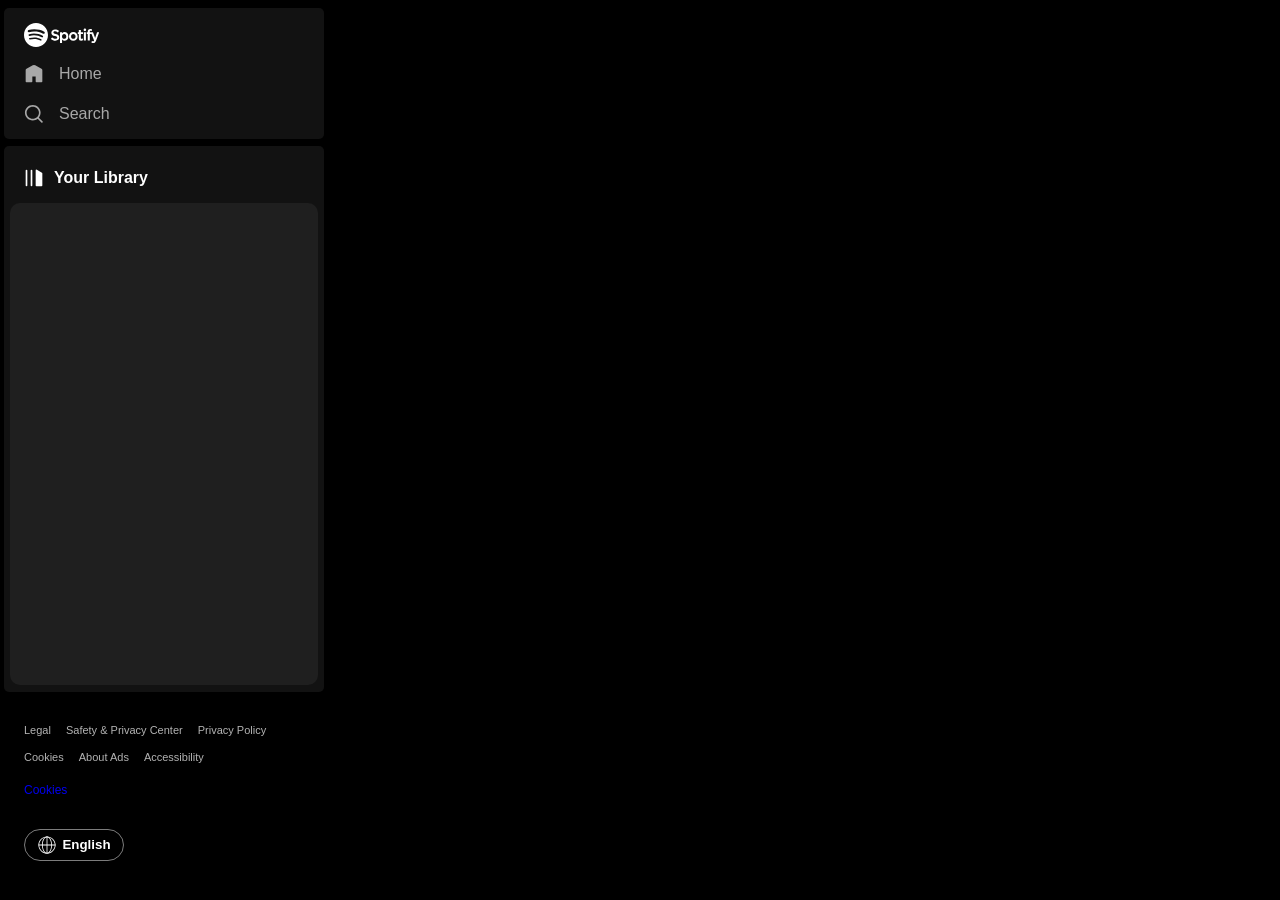
==== index.html @ 018eb4a4 "style added to langbutton" ====
<!DOCTYPE html>
<html lang="en">
<head>
    <meta charset="UTF-8">
    <meta name="viewport" content="width=device-width, initial-scale=1.0">
    <title>Spotify - Web Player: Music for everyone</title>
    <link rel="stylesheet" href="style.css">
</head>
<body>
    <div class="container">
        <div class="left">
            <div class="leftBox1">
                <div class="logoClose">
                    <div class="logo"></div>
                    <div class="close">
                        <svg xmlns="http://www.w3.org/2000/svg" viewBox="0 0 24 24" width="24" height="24" fill="white" stroke="white" stroke-width="2" stroke-linecap="round" stroke-linejoin="round" class="close-icon">
                            <line x1="18" y1="6" x2="6" y2="18"></line>
                            <line x1="6" y1="6" x2="18" y2="18"></line>
                        </svg>
                    </div>
                </div>
                <div class="menus">
                    <ul>
                        <li>
                            <div class="icon home">
                                <svg xmlns="http://www.w3.org/2000/svg" fill="currentColor" data-encore-id="icon" role="img" aria-hidden="true" class="Svg-sc-ytk21e-0 iYxpxA home-active-icon" viewBox="0 0 24 24">
                                    <path d="M13.5 1.515a3 3 0 0 0-3 0L3 5.845a2 2 0 0 0-1 1.732V21a1 1 0 0 0 1 1h6a1 1 0 0 0 1-1v-6h4v6a1 1 0 0 0 1 1h6a1 1 0 0 0 1-1V7.577a2 2 0 0 0-1-1.732l-7.5-4.33z"></path>
                                </svg>
                            </div>Home
                        </li>
                        <li>
                            <div class="icon search">
                                <svg xmlns="http://www.w3.org/2000/svg" fill="currentColor" data-encore-id="icon"role="img" aria-hidden="true" class="Svg-sc-ytk21e-0 iYxpxA search-icon"viewBox="0 0 24 24">
                                    <path d="M10.533 1.279c-5.18 0-9.407 4.14-9.407 9.279s4.226 9.279 9.407 9.279c2.234 0 4.29-.77 5.907-2.058l4.353 4.353a1 1 0 1 0 1.414-1.414l-4.344-4.344a9.157 9.157 0 0 0 2.077-5.816c0-5.14-4.226-9.28-9.407-9.28zm-7.407 9.279c0-4.006 3.302-7.28 7.407-7.28s7.407 3.274 7.407 7.28-3.302 7.279-7.407 7.279-7.407-3.273-7.407-7.28z"></path>
                                </svg>
                            </div>Search
                        </li>
                    </ul>
                </div>
            </div>
            <div class="leftBox2">
                <div class="library">
                    <div class="icon libraryIcon"></div>Your Library
                </div>
                <div class="libraryList">
                    <ul>
                        
                    </ul>
                </div>
            </div>
            <div class="leftBox3">
                <div class="footdata">
                    <ul>
                        <li>Legal</li>
                        <li>Safety & Privacy Center</li>
                        <li>Privacy Policy</li>
                        <li>Cookies</li>
                        <li>About Ads</li>
                        <li>Accessibility</li>
                    </ul>
                    <div class="left3"><a href="#">Cookies</a></div>
                </div>
                <button class="langButton">
                    <div class="internetIcon"></div>English
                </button>
            </div>
        </div>
        <div class="right">
            
        </div>
    </div>
</body>
</html>
---- style.css ----
* {
    margin: 0;
    padding: 0;
    font-family: SpotifyMixUI, CircularSp-Arab, CircularSp-Hebr, CircularSp-Cyrl, CircularSp-Grek, CircularSp-Deva, Helvetica Neue, helvetica, arial, Hiragino Kaku Gothic ProN, Meiryo, MS Gothic;
}

body {
    background-color: black;
}

.container {
    display: flex;
}

.left {
    width: 25vw;
    height: calc(100vh - 16px);
    padding: 8px 4px;
    display: flex;
    flex-direction: column;
    z-index: 1;
}

.leftBox1 {
    padding: 15px 20px;
    background-color: #121212;
    border-radius: 5px;
}

.logoClose {
    position: relative;
}

.logo {
    width: 75px;
    height: 24px;
    background-image: url(/Assets/SVG/logo.svg);
}

.close {
    position: absolute;
    top: 0;
    right: 0;
    display: none;
}

.menus {
    padding-top: 17px;
}

.icon {
    width: 20px;
    height: 20px;
}

.menus li {
    color: #a8a8a8;
}

.menus li:hover {
    color: white;
}

.menus ul {
    display: flex;
    flex-direction: column;
    gap: 20px;
}

.menus ul li {
    display: flex;
    justify-content: flex-start;
    align-items: center;
    gap: 15px;
    cursor: pointer;
}

.leftBox2 {
    flex-grow: 1;
    margin-top: 7px;
    background-color: #121212;
    padding-bottom: 7px;
    border-radius: 5px;
    display: flex;
    flex-direction: column;
}

.library {
    color: white;
    margin-top: 7px;
    padding: 15px 20px;
    font-size: 16px;
    font-weight: 800;
    display: flex;
    justify-content: flex-start;
    align-items: center;
    gap: 10px;
}

.libraryIcon {
    background-image: url(/Assets/SVG/playlist.svg);
}

.libraryList {
    color: white;
    width: 90%;
    /* max-width: 445px; */
    height: calc(100vh - 438.4px);
    margin: auto;
    padding: 10px;
    background-color: #1f1f1f;
    border-radius: 10px;
    overflow-x: hidden;
    overflow-y: auto;
}

.libraryList::-webkit-scrollbar {
    width: 10px;
    /* vertical scrollbar */
    height: 10px;
    /* horizontal scrollbar */
}

/* Track (background) */
.libraryList::-webkit-scrollbar-track {
    background: #0c0b0b;
    border-radius: 10px;
}

/* Thumb (the scrolling part) */
.libraryList::-webkit-scrollbar-thumb {
    background: #888;
    border-radius: 10px;
}

/* Thumb on hover */
.libraryList::-webkit-scrollbar-thumb:hover {
    background: #555;
}

.libraryList ul {
    display: flex;
    flex-direction: column;
    justify-content: center;
    gap: 10px;
}

.libraryList li {
    padding: 10px;
    border: 1px solid white;
    border-radius: 5px;
    list-style-type: none;
    display: flex;
    justify-content: space-between;
    align-items: center;
    cursor: pointer;
}

.name {
    width: 169px;
    font-size: 14px;
    white-space: nowrap;
    overflow: hidden;
    text-overflow: ellipsis;
}

.artist {
    color: #b3b3b3;
    font-size: 12px;
}

.playNow {
    text-align: center;
    border: 1px solid white;
    border-radius: 10px;
    font-size: 10px;
    width: 51px;
}

@media screen and (max-width: 1185px) {
    .libraryList li {
        padding: 10px 0px;
    }
}

.leftBox3 {
    padding: 0px 20px;
}

.footdata {
    margin: 32px 0px;
}

.leftBox3 ul {
    display: flex;
    justify-content: flex-start;
    flex-direction: row;
    flex-wrap: wrap;
}

.footdata ul li {
    list-style: none;
    font-size: 11px;
    color: #b3b3b3;
    white-space: nowrap;
    cursor: pointer;
}

.footdata ul {
    display: flex;
    justify-content: flex-start;
    align-items: center;
    gap: 15px;
}

.left3 {
    font-size: 12px;
    font-weight: 500;
    padding-top: 20px;
}

.left3 a {
    text-decoration: none;
}

.left3 a:hover {
    text-decoration: underline;
}

.left3 a:visited {
    color: white;
}

.internetIcon {
    width: 20px;
    height: 20px;
    background-image: url(/Assets/SVG/internet.svg);
    background-position: center;
}

.langButton {
    color: white;
    width: 100px;
    height: 32px;
    margin: 32px 0px;
    border: 1px solid #7c7c7c;
    border-radius: 30px;
    font-weight: 600;
    display: flex;
    justify-content: center;
    align-items: center;
    gap: 5px;
    background-color: black;
}

.langButton:hover {
    border-color: white;
    transform: scale(1.04);
}
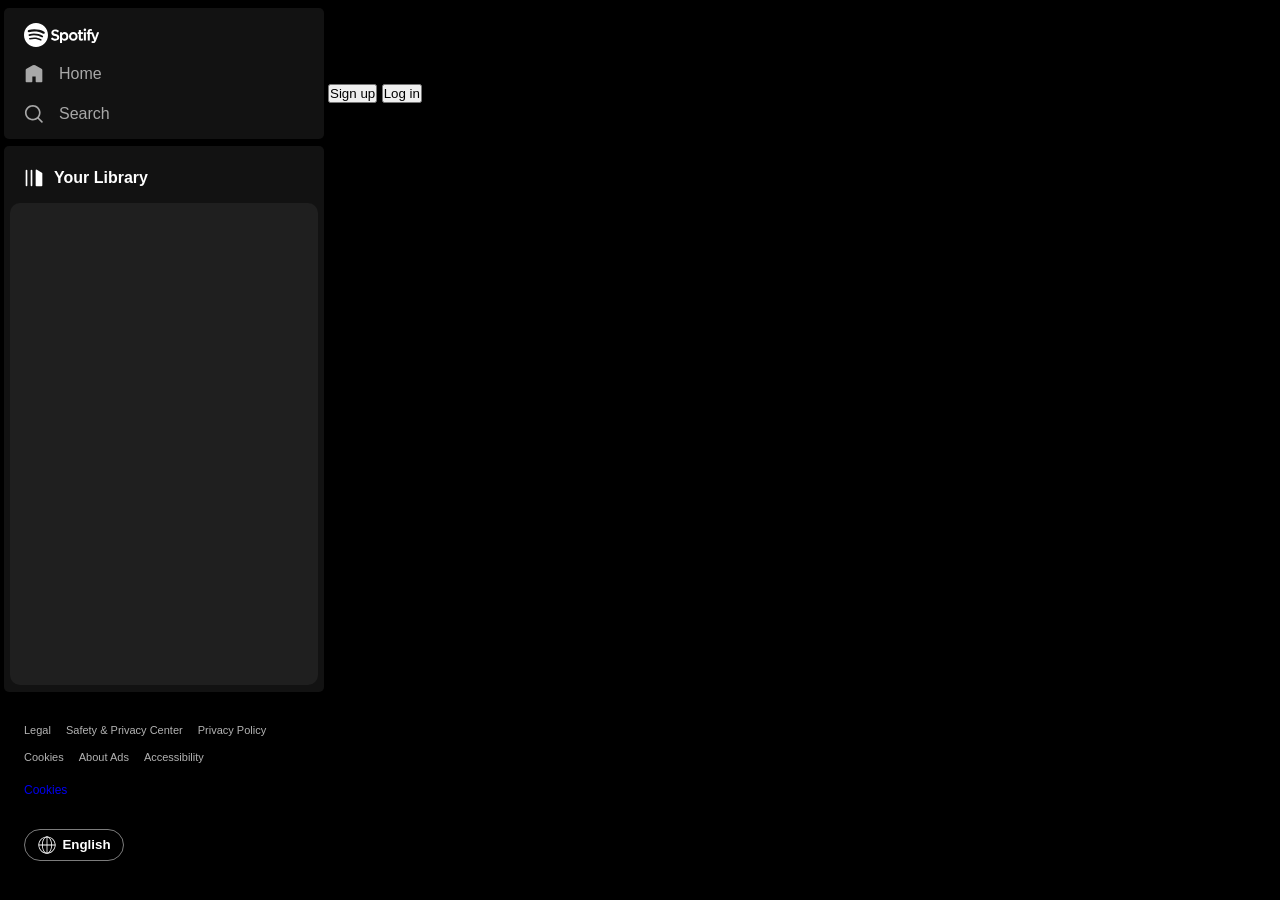
==== commit ad801703: "navbar added" ====
--- a/index.html
+++ b/index.html
@@ -66,7 +66,31 @@
             </div>
         </div>
         <div class="right">
-            
+            <nav>
+                <div class="naviIcons">
+                    <div class="hamburger chevron">
+                        <svg width="24" height="24" viewBox="0 0 24 24" fill="currentColor" xmlns="http://www.w3.org/2000/svg">
+                            <path d="M4 5L20 5" stroke="currentColor" stroke-width="1.5" stroke-linecap="round" stroke-linejoin="round"/>
+                            <path d="M4 12L20 12" stroke="currentColor" stroke-width="1.5" stroke-linecap="round" stroke-linejoin="round"/>
+                            <path d="M4 19L20 19" stroke="currentColor" stroke-width="1.5" stroke-linecap="round" stroke-linejoin="round"/>
+                        </svg>
+                    </div>
+                    <div class="leftChevron chevron">
+                        <svg xmlns="http://www.w3.org/2000/svg" width="24" height="24" fill="currentColor" class="bi bi-chevron-left" viewBox="0 0 16 16">
+                            <path fill-rule="evenodd" d="M11.354 1.646a.5.5 0 0 1 0 .708L5.707 8l5.647 5.646a.5.5 0 0 1-.708.708l-6-6a.5.5 0 0 1 0-.708l6-6a.5.5 0 0 1 .708 0"/>
+                        </svg>
+                    </div>
+                    <div class="rightChevron chevron">
+                        <svg xmlns="http://www.w3.org/2000/svg" width="24" height="24" fill="currentColor" class="bi bi-chevron-right" viewBox="0 0 16 16">
+                            <path fill-rule="evenodd" d="M4.646 1.646a.5.5 0 0 1 .708 0l6 6a.5.5 0 0 1 0 .708l-6 6a.5.5 0 0 1-.708-.708L10.293 8 4.646 2.354a.5.5 0 0 1 0-.708"/>
+                        </svg>
+                    </div>
+                </div>
+                <div class="signupButtons">
+                    <button class="btn signbtn">Sign up</button>
+                    <button class="btn logbtn">Log in</button>
+                </div>
+            </nav>
         </div>
     </div>
 </body>
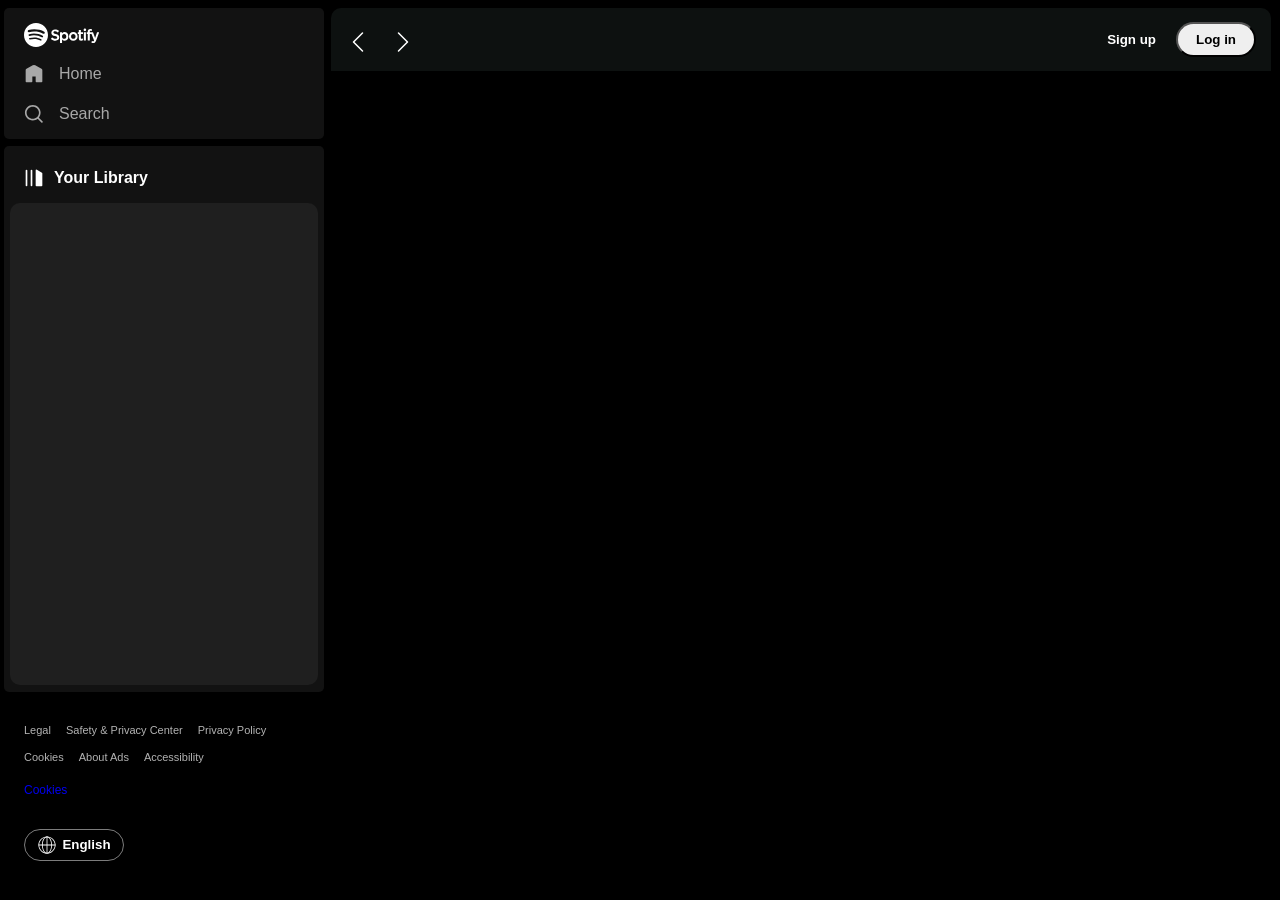
==== commit dddfdc3e: "section added" ====
--- a/index.html
+++ b/index.html
@@ -91,6 +91,10 @@
                     <button class="btn logbtn">Log in</button>
                 </div>
             </nav>
+            <section>
+                <div class="secHead"><h2>Spotify Playlists</h2></div>
+                <div class="cardContainer"></div>
+            </section>
         </div>
     </div>
 </body>
--- a/style.css
+++ b/style.css
@@ -257,3 +257,73 @@
     border-color: white;
     transform: scale(1.04);
 }
+
+.right {
+    width: calc(75vw - 20px);
+    margin: 8px 8px;
+    margin-left: 3px;
+    border-radius: 10px;
+    overflow: hidden;
+    position: relative;
+    z-index: 0;
+}
+
+nav {
+    background-color: #0d1110;
+    height: 7vh;
+    display: flex;
+    justify-content: space-between;
+    align-items: center;
+}
+
+.naviIcons {
+    padding-left: 15px;
+    display: flex;
+    justify-content: center;
+    align-items: center;
+    gap: 25px;
+}
+
+.hamburger {
+    display: none;
+}
+
+.chevron {
+    color: white;
+    width: 20px;
+    height: 20px;
+}
+
+.signupButtons {
+    padding-right: 15px;
+    display: flex;
+    justify-content: center;
+    align-items: center;
+    gap: 20px;
+}
+
+.signbtn {
+    /* color: rgb(168, 168, 168); */
+    color: rgb(255, 255, 255);
+    font-weight: 700;
+    background-color: transparent;
+    border: none;
+    cursor: pointer;
+}
+
+.logbtn {
+    width: 80px;
+    height: 35px;
+    font-weight: 700;
+    border-radius: 60px;
+    cursor: pointer;
+}
+
+.signbtn:hover {
+    color: rgb(240, 240, 240);
+    transform: scale(1.04);
+}
+
+.logbtn:hover {
+    transform: scale(1.04);
+}
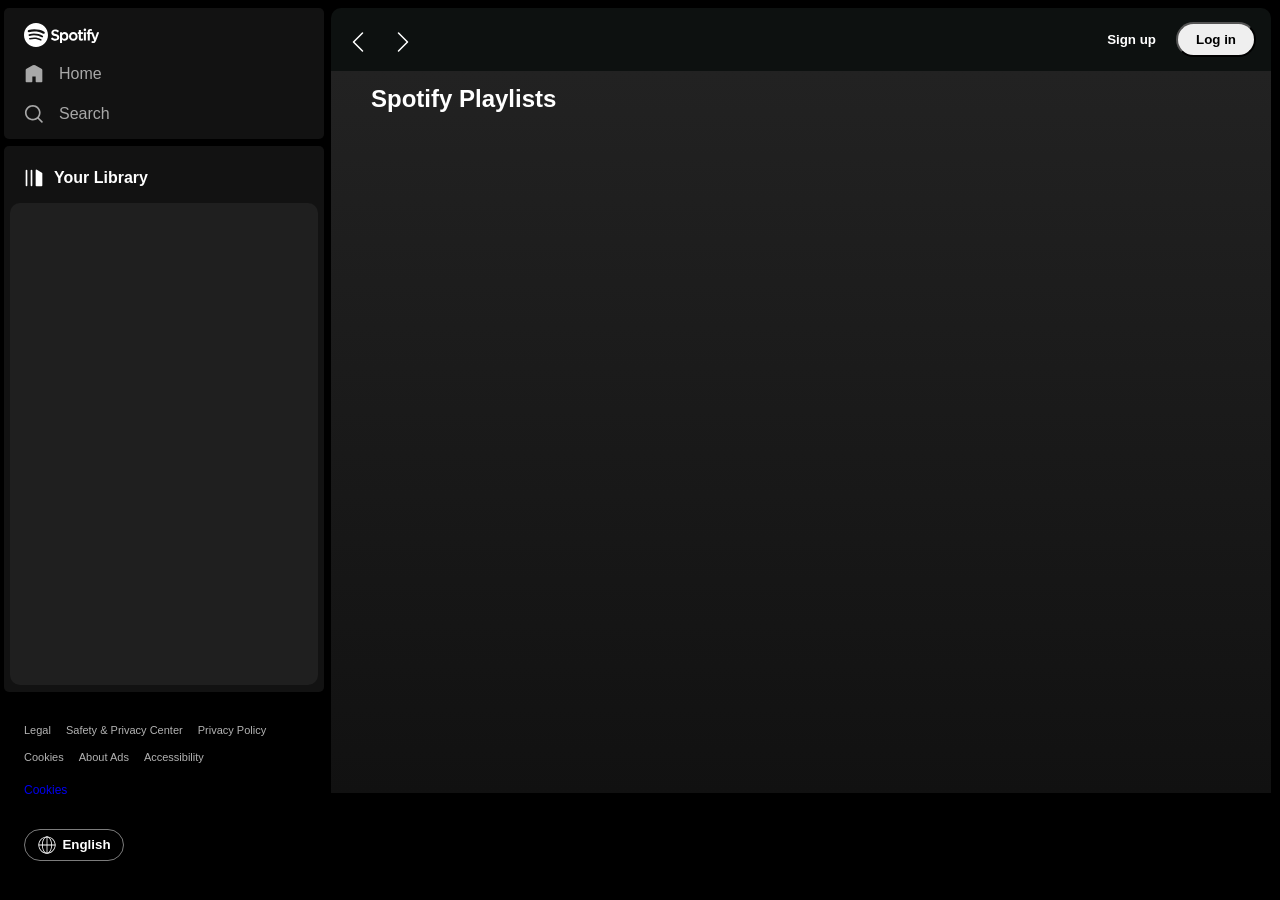
==== commit 578f2d45: "playbar buttons added" ====
--- a/index.html
+++ b/index.html
@@ -95,6 +95,35 @@
                 <div class="secHead"><h2>Spotify Playlists</h2></div>
                 <div class="cardContainer"></div>
             </section>
+            <div class="playBar">
+                
+                <div class="fullScreenHead" style="display: none;"></div>
+                <div class="imagediv" style="display: none;"></div>
+
+                <div class="upperBar">
+                    <div class="songInfo"></div>
+
+                    <div class="songButtons">
+                        <div class="previous">
+                            <svg width="24" height="24" viewBox="0 0 24 24" fill="none" xmlns="http://www.w3.org/2000/svg">
+                                <path d="M20 19V5L8 12L20 19Z" stroke="currentColor" stroke-width="1.5" stroke-linejoin="round"/>
+                                <path d="M4 4V20" stroke="currentColor" stroke-width="1.5"/>
+                            </svg>
+                        </div>
+                        <div class="play">
+                            <svg width="24" height="24" viewBox="0 0 24 24" fill="none" xmlns="http://www.w3.org/2000/svg">
+                                <path d="M5 20V4L19 12L5 20Z" stroke="currentColor" stroke-width="1.5" stroke-linejoin="round"/>
+                            </svg>
+                        </div>
+                        <div class="next">
+                            <svg width="24" height="24" viewBox="0 0 24 24" fill="none" xmlns="http://www.w3.org/2000/svg">
+                                <path d="M4 19V5L16 12L4 19Z" stroke="currentColor" stroke-width="1.5" stroke-linejoin="round"/>
+                                <path d="M20 4V20" stroke="currentColor" stroke-width="1.5"/>
+                            </svg>
+                        </div>
+                    </div>
+                </div>
+            </div>
         </div>
     </div>
 </body>
--- a/style.css
+++ b/style.css
@@ -326,4 +326,52 @@
 
 .logbtn:hover {
     transform: scale(1.04);
+}
+
+section {
+    /* background-color: #212121; */
+    background-image: linear-gradient(#222222, #111111);
+    padding: 0px 40px;
+    overflow: auto;
+}
+
+section::-webkit-scrollbar {
+    width: 2px;
+    /* vertical scrollbar */
+    height: 10px;
+    /* horizontal scrollbar */
+}
+
+/* Track (background) */
+section::-webkit-scrollbar-track {
+    background: #0c0b0b;
+    border-radius: 10px;
+}
+
+/* Thumb (the scrolling part) */
+section::-webkit-scrollbar-thumb {
+    background: #888;
+    border-radius: 10px;
+}
+
+/* Thumb on hover */
+section::-webkit-scrollbar-thumb:hover {
+    background: #555;
+}
+
+.secHead {
+    color: white;
+    height: 56px;
+    display: flex;
+    align-items: center;
+}
+
+.cardContainer {
+    height: 74vh;
+    padding: 0px 40px;
+    display: flex;
+    justify-content: flex-start;
+    align-items: flex-start;
+    flex-wrap: wrap;
+    gap: 18px;
 }
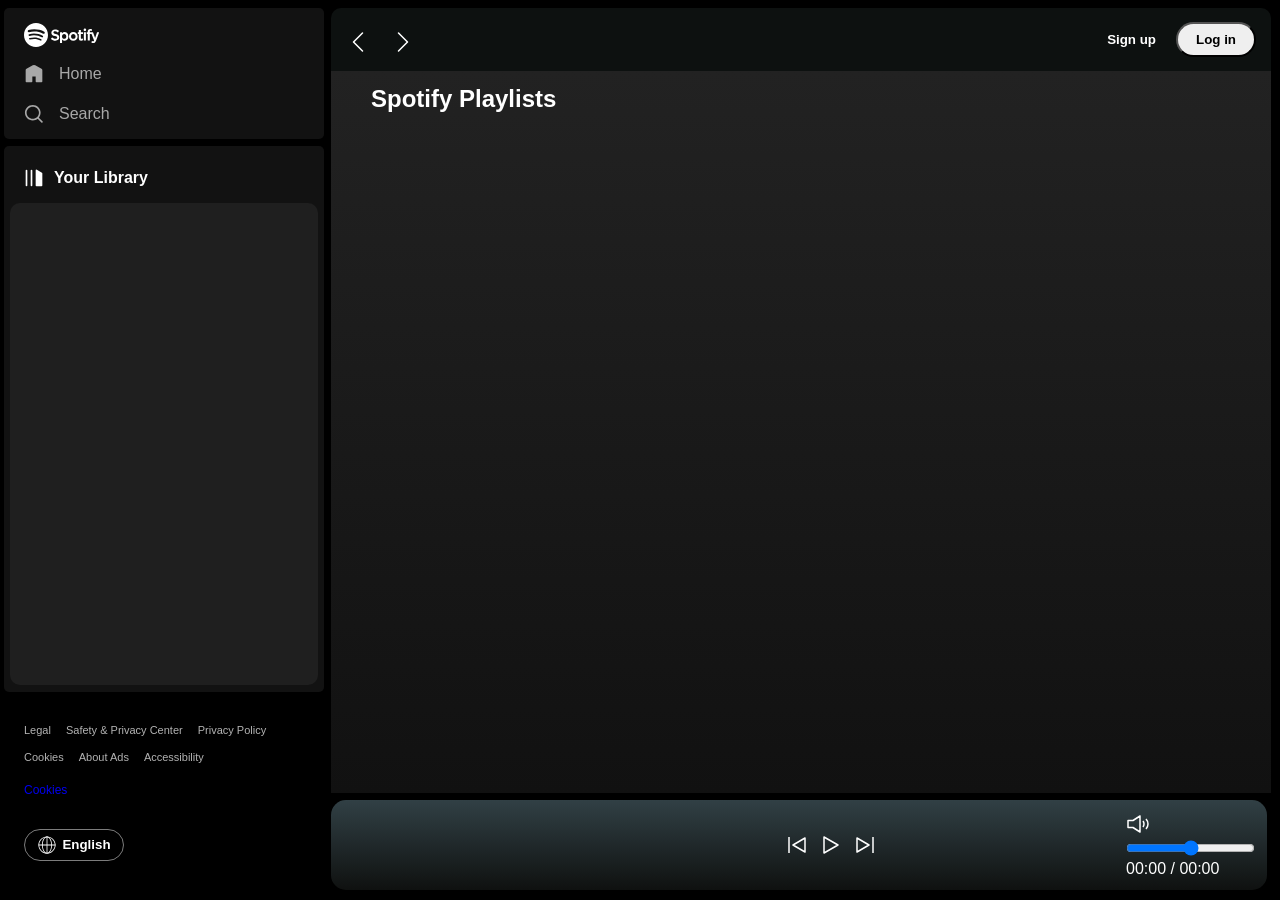
==== commit 094c51f0: "range and time added" ====
--- a/index.html
+++ b/index.html
@@ -122,6 +122,21 @@
                             </svg>
                         </div>
                     </div>
+
+                    <div class="rangeAndTime">
+                        <div class="range">
+                            <div class="sound">
+                                <svg width="24" height="24" viewBox="0 0 24 24" fill="none" xmlns="http://www.w3.org/2000/svg">
+                                    <path d="M13.9998 4H14.7498C14.7498 3.72564 14.6 3.47317 14.3592 3.34171C14.1183 3.21024 13.825 3.22076 13.5942 3.36913L13.9998 4ZM13.9998 20L13.5942 20.6309C13.825 20.7792 14.1183 20.7898 14.3592 20.6583C14.6 20.5268 14.7498 20.2744 14.7498 20H13.9998ZM2.00049 8.5V7.75C1.58627 7.75 1.25049 8.08579 1.25049 8.5H2.00049ZM2.00049 15.5H1.25049C1.25049 15.9142 1.58627 16.25 2.00049 16.25V15.5ZM7.00049 8.5V9.25H7.22078L7.40609 9.13087L7.00049 8.5ZM7.00049 15.5L7.40609 14.8691L7.22078 14.75H7.00049V15.5ZM13.2498 4V20H14.7498V4H13.2498ZM1.25049 8.5V15.5H2.75049V8.5H1.25049ZM2.00049 9.25H7.00049V7.75H2.00049V9.25ZM2.00049 16.25H7.00049V14.75H2.00049V16.25ZM7.40609 9.13087L14.4054 4.63087L13.5942 3.36913L6.59489 7.86913L7.40609 9.13087ZM6.59489 16.1309L13.5942 20.6309L14.4054 19.3691L7.40609 14.8691L6.59489 16.1309Z" fill="currentColor"/>
+                                    <path d="M17 9C17.6254 9.81968 18 10.8634 18 12C18 13.1366 17.6254 14.1803 17 15" stroke="currentColor" stroke-width="1.5" stroke-linejoin="round"/>
+                                    <path d="M20 7C21.2508 8.36613 22 10.1057 22 12C22 13.8943 21.2508 15.6339 20 17" stroke="currentColor" stroke-width="1.5" stroke-linejoin="round"/>
+                                </svg>
+                            </div>
+                            <input type="range">
+                        </div>
+                        <div class="songTime">00:00 / 00:00</div>
+                    </div>
+                    
                 </div>
             </div>
         </div>
--- a/style.css
+++ b/style.css
@@ -374,4 +374,136 @@
     align-items: flex-start;
     flex-wrap: wrap;
     gap: 18px;
-}+}
+
+.card {
+    /* width: 195px; */
+    width: 177px;
+    height: 275px;
+    color: white;
+    border-radius: 15px;
+    display: flex;
+    justify-content: center;
+    align-items: center;
+    flex-direction: column;
+    gap: 8px;
+    /* border: 1px solid red; */
+}
+
+.card:hover {
+    background-image: linear-gradient(#1d1d1d, #1f1f1f);
+    cursor: pointer;
+}
+
+.card:hover .playIcon button {
+    opacity: 1;
+    top: 100px;
+}
+
+.cardImage {
+    width: 153px;
+    height: 153px;
+    border-radius: 5px;
+    background-image: url(/Assets/Images/Saiyaara.jpeg);
+    background-size: cover;
+}
+
+.playIcon button {
+    background-color: #1ed760;
+    width: 48px;
+    height: 48px;
+    border: none;
+    border-radius: 50%;
+    display: flex;
+    justify-content: center;
+    align-items: center;
+    position: relative;
+    top: 112px;
+    left: 100px;
+    opacity: 0;
+    transition-property: all;
+    transition-duration: 0.1s;
+    transition-delay: 0s;
+    transition-timing-function: linear;
+}
+
+.playIcon button:hover {
+    background-color: #3be477;
+    transform: scale(1.04);
+    cursor: pointer;
+}
+
+.cardInfo {
+    width: 153px;
+    height: 89px;
+}
+
+.songName {
+    max-height: 44px;
+}
+
+.songName a {
+    text-decoration: none;
+}
+
+.songName a:hover {
+    text-decoration: underline;
+}
+
+.songName a:visited {
+    color: white;
+}
+
+.songDetail {
+    color: #b3b3b3;
+    font-size: 14px;
+    padding-top: 8px;
+    max-height: 36px;
+    white-space: wrap;
+    overflow: hidden;
+    text-overflow: ellipsis;
+}
+
+.playBar {
+    width: calc(75vw - 48px);
+    padding: 12px;
+    border-radius: 15px;
+    /* background-color: rgb(41, 56, 86); */
+    background-image: linear-gradient(rgb(49, 64, 69) 0%, rgb(15, 17, 16) 100%);
+    display: flex;
+    flex-direction: column;
+    gap: 12px;
+    margin-bottom: 10px;
+    position: fixed;
+    bottom: 0px;
+    color: white;
+}
+
+.upperBar {
+    display: flex;
+    justify-content: space-between;
+    align-items: center;
+}
+
+.songInfo {
+    width: 192px;
+    white-space: nowrap;
+    overflow: hidden;
+    text-overflow: ellipsis;
+}
+
+.songButtons {
+    color: white;
+    display: flex;
+    justify-content: center;
+    align-items: center;
+    gap: 10px;
+}
+
+.songButtons div {
+    color: white;
+    display: flex;
+    justify-content: center;
+    align-items: center;
+    cursor: pointer;
+}
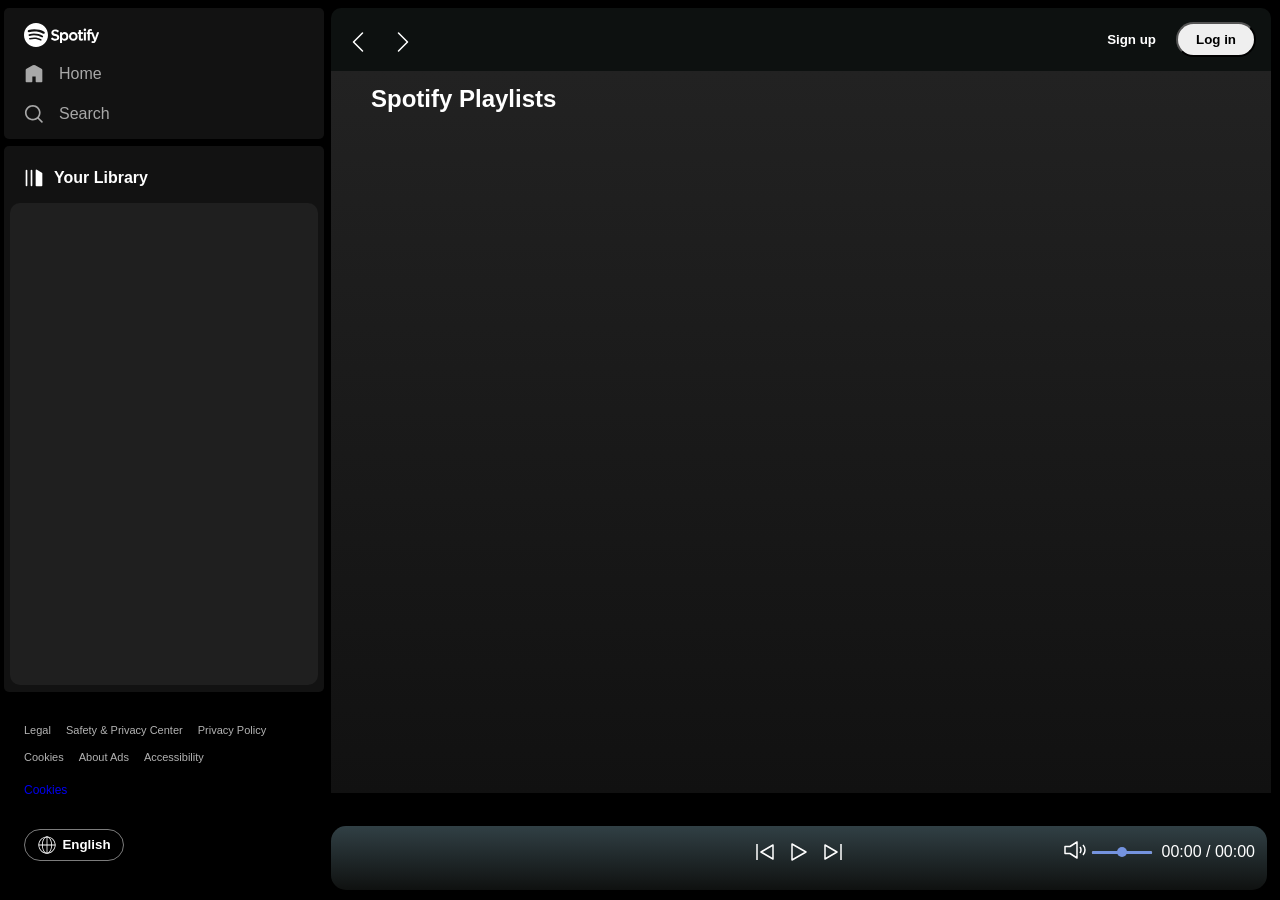
==== commit 4b3eca15: "wholeSeekBar added" ====
--- a/index.html
+++ b/index.html
@@ -136,7 +136,18 @@
                         </div>
                         <div class="songTime">00:00 / 00:00</div>
                     </div>
-                    
+
+                </div>
+
+                <div class="wholeSeekBar">
+                    <div class="time" style="display: none;">
+                        <div class="currTime">00:00</div>
+                        <div class="totalTime">00:00</div>
+                    </div>
+
+                    <div class="seekbar">
+                        <div class="circle"></div>
+                    </div>
                 </div>
             </div>
         </div>
--- a/style.css
+++ b/style.css
@@ -507,3 +507,63 @@
     align-items: center;
     cursor: pointer;
 }
+
+.rangeAndTime {
+    display: flex;
+    justify-content: space-between;
+    align-items: center;
+    gap: 10px;
+}
+
+.range {
+    display: flex;
+    justify-content: space-between;
+    align-items: center;
+    gap: 5px;
+}
+
+.range input {
+    height: 3px;
+    width: 60px;
+}
+
+.range input[type=range] {
+    -webkit-appearance: none;
+    /* remove default styling */
+    width: 60px;
+    height: 3px;
+    background: #ddd;
+    border-radius: 3px;
+}
+
+/* Track (background line) */
+.range input[type=range]::-webkit-slider-runnable-track {
+    background: #7493df;
+    height: 3px;
+    border-radius: 3px;
+}
+
+.range input[type=range]::-moz-range-track {
+    background: #7493df;
+    height: 3px;
+    border-radius: 3px;
+}
+
+/* Thumb (circle/knob) */
+.range input[type=range]::-webkit-slider-thumb {
+    -webkit-appearance: none;
+    background: #7493df;
+    height: 10px;
+    width: 10px;
+    border-radius: 50%;
+    margin-top: -4px;
+    cursor: pointer;
+}
+
+.range input[type=range]::-moz-range-thumb {
+    background: #7493df;
+    height: 10px;
+    width: 10px;
+    border-radius: 50%;
+    cursor: pointer;
+}
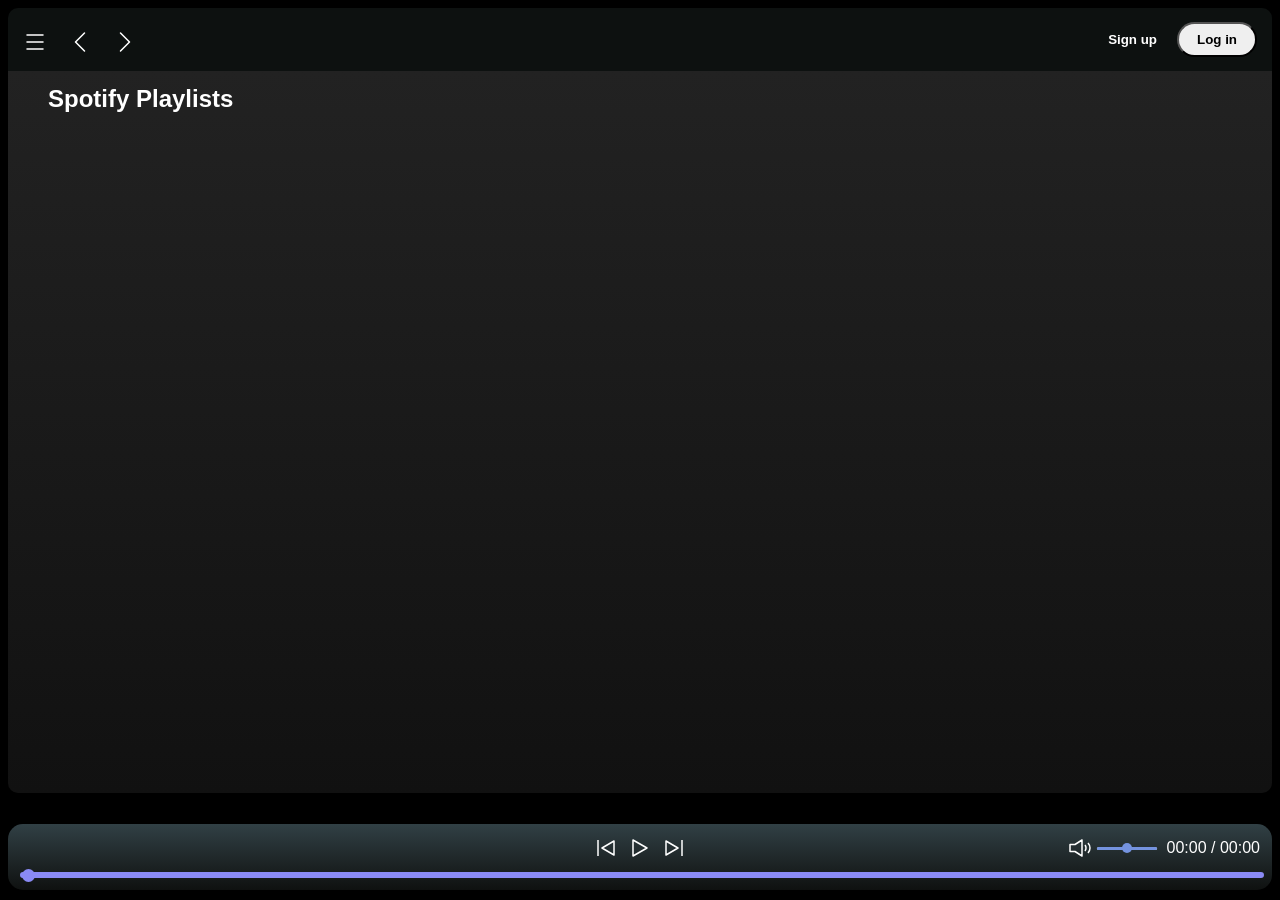
==== commit 61592d5f: "script.js linked" ====
--- a/index.html
+++ b/index.html
@@ -152,5 +152,6 @@
             </div>
         </div>
     </div>
+    <script src="script.js"></script>
 </body>
 </html>
--- a/style.css
+++ b/style.css
@@ -566,4 +566,186 @@
     width: 10px;
     border-radius: 50%;
     cursor: pointer;
+}
+
+.sound {
+    height: 24px;
+    cursor: pointer;
+}
+
+.seekbar {
+    height: 2px;
+    width: 100%;
+    background-color: #8a8af5;
+    border: 2px solid #8a8af5;
+    border-radius: 20px;
+    cursor: pointer;
+}
+
+.circle {
+    height: 13px;
+    width: 13px;
+    background-color: #8a8af5;
+    border-radius: 50%;
+    position: relative;
+    left: 0%;
+    bottom: 5.5px;
+    transition: left 0.5s;
+}
+
+@media screen and (max-width: 1400px) {
+    .left {
+        width: 400px;
+        position: absolute;
+        left: -100%;
+        transition: left 0.3s;
+        background-color: black;
+    }
+
+    .right {
+        width: 100vw;
+        margin-left: 8px;
+    }
+
+    .playBar {
+        width: calc(100% - 40px);
+    }
+
+    .hamburger {
+        display: block;
+        cursor: pointer;
+    }
+
+    .close {
+        display: block;
+        cursor: pointer;
+    }
+}
+
+@media screen and (max-width: 950px){
+    .left {
+        width: 300px;
+    }
+}
+
+@media screen and (max-width: 450px) {
+    .left {
+        width: calc(100vw - 8px);
+    }
+
+    section {
+        padding: 0px;
+        height: 80vh;
+    }
+
+    .cardContainer {
+        padding: 0px 0px;
+        justify-content: center;
+        gap: 0px;
+    }
+
+    .secHead {
+        padding-left: 15px;
+    }
+
+    .playBar {
+        width: calc(100vw - 56px);
+        display: flex;
+        flex-direction: column;
+        justify-content: center;
+        align-items: center;
+        padding: 20px;
+    }
+
+    /* ---------ALL THIS FOR FULLSCREEN PLAYER------- */
+    .fullScreen {
+        display: flex;
+        justify-content: space-between;
+        align-items: center;
+        width: calc(100vw - 56px);
+        height: calc(100vh - 106px);
+        padding: 20px;
+        padding-top: 50px;
+        padding-bottom: 40px;
+        transition: all 0.3s linear;
+    }
+
+    .fullScreenHead{
+        width: 100%;
+        height: 50px;
+        display: flex;
+        justify-content: center;
+        align-items: center;
+    }
+
+    .imagediv{
+        height: 280px;
+        width: 280px;
+        background-size: cover;
+    }
+
+    .upperBar1{
+        font-size: 16px;
+        font-weight: 700;
+        text-align: center;
+        height: 120px;
+        flex-direction: column;
+        justify-content: space-between;
+    }
+
+    .songButtons .btns1{
+        height: 70px;
+        width: 70px;
+    }
+
+    .songButtons .btns2{
+        height: 50px;
+        width: 50px;
+    }
+
+    .songButtons .btns3{
+        height: 50px;
+        width: 50px;
+    }
+
+    .time{
+        width: 100%;
+        padding-bottom: 7px;
+        display: flex;
+        justify-content: space-between;
+    }
+
+    .wholeSeekBar{
+        width: 100%;
+    }
+    
+    /* --------------------UNTIL THIS---------------- */
+    .upperBar {
+        align-items: center;
+        padding-bottom: 12px;
+    }
+
+    .songButtons div {
+        width: 24px;
+        height: 24px;
+    }
+
+    .rangeAndTime {
+        display: none;
+    }
+
+    .songInfo {
+        width: 235px;
+    }
+}
+
+@media screen and (max-width: 375px) {
+    .songInfo {
+        width: 120px;
+    }
+
+    .upperBar {
+        justify-content: space-between;
+        gap: 20px;
+    }
 }
